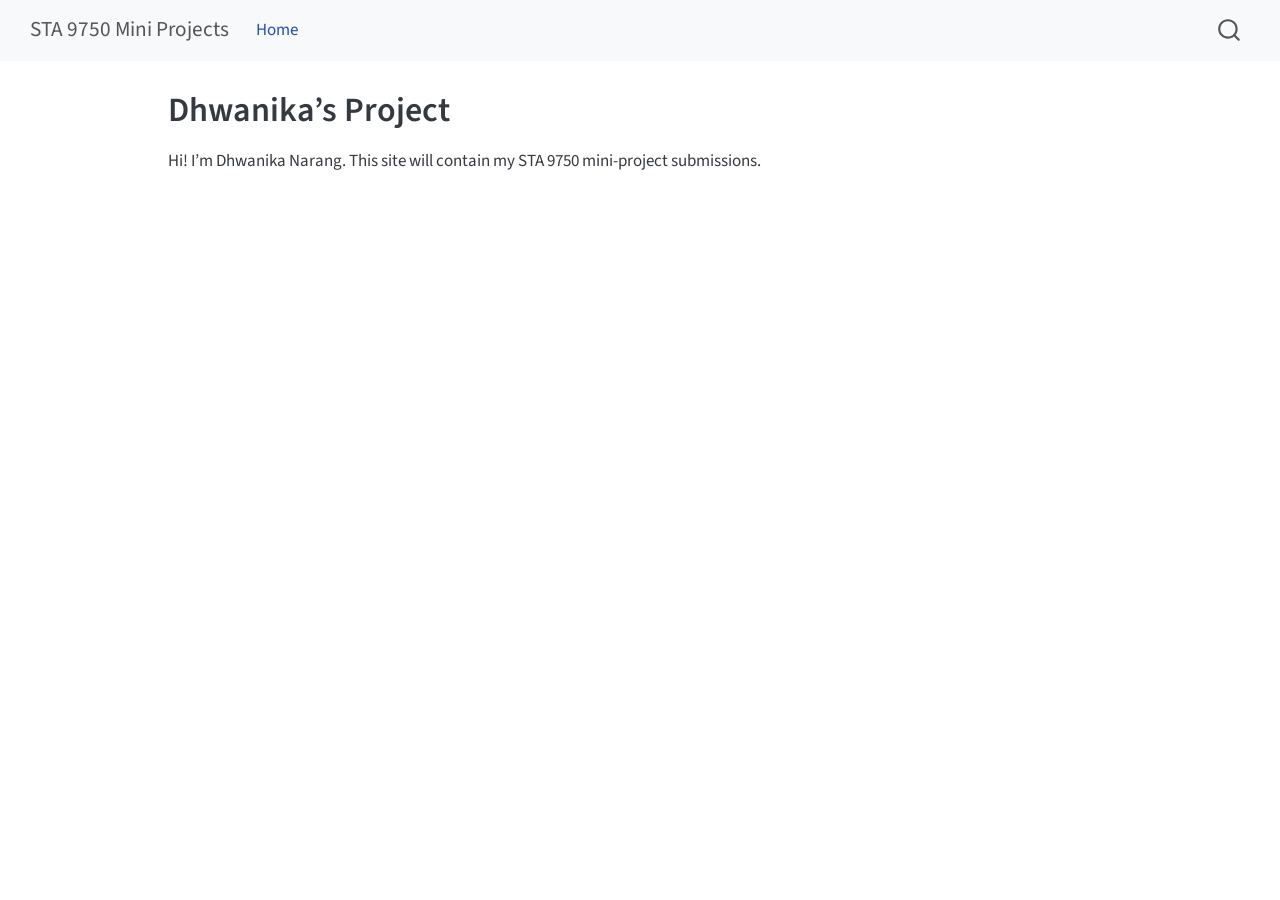
==== docs/index.html @ ec385db2 "Publish Dhwanika's Project Website" ====
<!DOCTYPE html>
<html xmlns="http://www.w3.org/1999/xhtml" lang="en" xml:lang="en"><head>

<meta charset="utf-8">
<meta name="generator" content="quarto-1.8.27">

<meta name="viewport" content="width=device-width, initial-scale=1.0, user-scalable=yes">


<title>Dhwanika’s Project – STA 9750 Mini Projects</title>
<style>
code{white-space: pre-wrap;}
span.smallcaps{font-variant: small-caps;}
div.columns{display: flex; gap: min(4vw, 1.5em);}
div.column{flex: auto; overflow-x: auto;}
div.hanging-indent{margin-left: 1.5em; text-indent: -1.5em;}
ul.task-list{list-style: none;}
ul.task-list li input[type="checkbox"] {
  width: 0.8em;
  margin: 0 0.8em 0.2em -1em; /* quarto-specific, see https://github.com/quarto-dev/quarto-cli/issues/4556 */ 
  vertical-align: middle;
}
</style>


<script src="site_libs/quarto-nav/quarto-nav.js"></script>
<script src="site_libs/quarto-nav/headroom.min.js"></script>
<script src="site_libs/clipboard/clipboard.min.js"></script>
<script src="site_libs/quarto-search/autocomplete.umd.js"></script>
<script src="site_libs/quarto-search/fuse.min.js"></script>
<script src="site_libs/quarto-search/quarto-search.js"></script>
<meta name="quarto:offset" content="./">
<script src="site_libs/quarto-html/quarto.js" type="module"></script>
<script src="site_libs/quarto-html/tabsets/tabsets.js" type="module"></script>
<script src="site_libs/quarto-html/axe/axe-check.js" type="module"></script>
<script src="site_libs/quarto-html/popper.min.js"></script>
<script src="site_libs/quarto-html/tippy.umd.min.js"></script>
<script src="site_libs/quarto-html/anchor.min.js"></script>
<link href="site_libs/quarto-html/tippy.css" rel="stylesheet">
<link href="site_libs/quarto-html/quarto-syntax-highlighting-ed96de9b727972fe78a7b5d16c58bf87.css" rel="stylesheet" id="quarto-text-highlighting-styles">
<script src="site_libs/bootstrap/bootstrap.min.js"></script>
<link href="site_libs/bootstrap/bootstrap-icons.css" rel="stylesheet">
<link href="site_libs/bootstrap/bootstrap-5b4ad623e5705c0698d39aec6f10cf02.min.css" rel="stylesheet" append-hash="true" id="quarto-bootstrap" data-mode="light">
<script id="quarto-search-options" type="application/json">{
  "location": "navbar",
  "copy-button": false,
  "collapse-after": 3,
  "panel-placement": "end",
  "type": "overlay",
  "limit": 50,
  "keyboard-shortcut": [
    "f",
    "/",
    "s"
  ],
  "show-item-context": false,
  "language": {
    "search-no-results-text": "No results",
    "search-matching-documents-text": "matching documents",
    "search-copy-link-title": "Copy link to search",
    "search-hide-matches-text": "Hide additional matches",
    "search-more-match-text": "more match in this document",
    "search-more-matches-text": "more matches in this document",
    "search-clear-button-title": "Clear",
    "search-text-placeholder": "",
    "search-detached-cancel-button-title": "Cancel",
    "search-submit-button-title": "Submit",
    "search-label": "Search"
  }
}</script>


</head>

<body class="nav-fixed quarto-light">

<div id="quarto-search-results"></div>
  <header id="quarto-header" class="headroom fixed-top">
    <nav class="navbar navbar-expand-lg " data-bs-theme="dark">
      <div class="navbar-container container-fluid">
      <div class="navbar-brand-container mx-auto">
    <a class="navbar-brand" href="./index.html">
    <span class="navbar-title">STA 9750 Mini Projects</span>
    </a>
  </div>
            <div id="quarto-search" class="" title="Search"></div>
          <button class="navbar-toggler" type="button" data-bs-toggle="collapse" data-bs-target="#navbarCollapse" aria-controls="navbarCollapse" role="menu" aria-expanded="false" aria-label="Toggle navigation" onclick="if (window.quartoToggleHeadroom) { window.quartoToggleHeadroom(); }">
  <span class="navbar-toggler-icon"></span>
</button>
          <div class="collapse navbar-collapse" id="navbarCollapse">
            <ul class="navbar-nav navbar-nav-scroll me-auto">
  <li class="nav-item">
    <a class="nav-link active" href="./index.html" aria-current="page"> 
<span class="menu-text">Home</span></a>
  </li>  
</ul>
          </div> <!-- /navcollapse -->
            <div class="quarto-navbar-tools">
</div>
      </div> <!-- /container-fluid -->
    </nav>
</header>
<!-- content -->
<div id="quarto-content" class="quarto-container page-columns page-rows-contents page-layout-article page-navbar">
<!-- sidebar -->
<!-- margin-sidebar -->
    <div id="quarto-margin-sidebar" class="sidebar margin-sidebar zindex-bottom">
        
    </div>
<!-- main -->
<main class="content" id="quarto-document-content">

<header id="title-block-header" class="quarto-title-block default">
<div class="quarto-title">
<h1 class="title">Dhwanika’s Project</h1>
</div>



<div class="quarto-title-meta">

    
  
    
  </div>
  


</header>


<p>Hi! I’m Dhwanika Narang. This site will contain my STA 9750 mini-project submissions.</p>



</main> <!-- /main -->
<script id="quarto-html-after-body" type="application/javascript">
  window.document.addEventListener("DOMContentLoaded", function (event) {
    const icon = "";
    const anchorJS = new window.AnchorJS();
    anchorJS.options = {
      placement: 'right',
      icon: icon
    };
    anchorJS.add('.anchored');
    const isCodeAnnotation = (el) => {
      for (const clz of el.classList) {
        if (clz.startsWith('code-annotation-')) {                     
          return true;
        }
      }
      return false;
    }
    const onCopySuccess = function(e) {
      // button target
      const button = e.trigger;
      // don't keep focus
      button.blur();
      // flash "checked"
      button.classList.add('code-copy-button-checked');
      var currentTitle = button.getAttribute("title");
      button.setAttribute("title", "Copied!");
      let tooltip;
      if (window.bootstrap) {
        button.setAttribute("data-bs-toggle", "tooltip");
        button.setAttribute("data-bs-placement", "left");
        button.setAttribute("data-bs-title", "Copied!");
        tooltip = new bootstrap.Tooltip(button, 
          { trigger: "manual", 
            customClass: "code-copy-button-tooltip",
            offset: [0, -8]});
        tooltip.show();    
      }
      setTimeout(function() {
        if (tooltip) {
          tooltip.hide();
          button.removeAttribute("data-bs-title");
          button.removeAttribute("data-bs-toggle");
          button.removeAttribute("data-bs-placement");
        }
        button.setAttribute("title", currentTitle);
        button.classList.remove('code-copy-button-checked');
      }, 1000);
      // clear code selection
      e.clearSelection();
    }
    const getTextToCopy = function(trigger) {
      const outerScaffold = trigger.parentElement.cloneNode(true);
      const codeEl = outerScaffold.querySelector('code');
      for (const childEl of codeEl.children) {
        if (isCodeAnnotation(childEl)) {
          childEl.remove();
        }
      }
      return codeEl.innerText;
    }
    const clipboard = new window.ClipboardJS('.code-copy-button:not([data-in-quarto-modal])', {
      text: getTextToCopy
    });
    clipboard.on('success', onCopySuccess);
    if (window.document.getElementById('quarto-embedded-source-code-modal')) {
      const clipboardModal = new window.ClipboardJS('.code-copy-button[data-in-quarto-modal]', {
        text: getTextToCopy,
        container: window.document.getElementById('quarto-embedded-source-code-modal')
      });
      clipboardModal.on('success', onCopySuccess);
    }
      var localhostRegex = new RegExp(/^(?:http|https):\/\/localhost\:?[0-9]*\//);
      var mailtoRegex = new RegExp(/^mailto:/);
        var filterRegex = new RegExp('/' + window.location.host + '/');
      var isInternal = (href) => {
          return filterRegex.test(href) || localhostRegex.test(href) || mailtoRegex.test(href);
      }
      // Inspect non-navigation links and adorn them if external
     var links = window.document.querySelectorAll('a[href]:not(.nav-link):not(.navbar-brand):not(.toc-action):not(.sidebar-link):not(.sidebar-item-toggle):not(.pagination-link):not(.no-external):not([aria-hidden]):not(.dropdown-item):not(.quarto-navigation-tool):not(.about-link)');
      for (var i=0; i<links.length; i++) {
        const link = links[i];
        if (!isInternal(link.href)) {
          // undo the damage that might have been done by quarto-nav.js in the case of
          // links that we want to consider external
          if (link.dataset.originalHref !== undefined) {
            link.href = link.dataset.originalHref;
          }
        }
      }
    function tippyHover(el, contentFn, onTriggerFn, onUntriggerFn) {
      const config = {
        allowHTML: true,
        maxWidth: 500,
        delay: 100,
        arrow: false,
        appendTo: function(el) {
            return el.parentElement;
        },
        interactive: true,
        interactiveBorder: 10,
        theme: 'quarto',
        placement: 'bottom-start',
      };
      if (contentFn) {
        config.content = contentFn;
      }
      if (onTriggerFn) {
        config.onTrigger = onTriggerFn;
      }
      if (onUntriggerFn) {
        config.onUntrigger = onUntriggerFn;
      }
      window.tippy(el, config); 
    }
    const noterefs = window.document.querySelectorAll('a[role="doc-noteref"]');
    for (var i=0; i<noterefs.length; i++) {
      const ref = noterefs[i];
      tippyHover(ref, function() {
        // use id or data attribute instead here
        let href = ref.getAttribute('data-footnote-href') || ref.getAttribute('href');
        try { href = new URL(href).hash; } catch {}
        const id = href.replace(/^#\/?/, "");
        const note = window.document.getElementById(id);
        if (note) {
          return note.innerHTML;
        } else {
          return "";
        }
      });
    }
    const xrefs = window.document.querySelectorAll('a.quarto-xref');
    const processXRef = (id, note) => {
      // Strip column container classes
      const stripColumnClz = (el) => {
        el.classList.remove("page-full", "page-columns");
        if (el.children) {
          for (const child of el.children) {
            stripColumnClz(child);
          }
        }
      }
      stripColumnClz(note)
      if (id === null || id.startsWith('sec-')) {
        // Special case sections, only their first couple elements
        const container = document.createElement("div");
        if (note.children && note.children.length > 2) {
          container.appendChild(note.children[0].cloneNode(true));
          for (let i = 1; i < note.children.length; i++) {
            const child = note.children[i];
            if (child.tagName === "P" && child.innerText === "") {
              continue;
            } else {
              container.appendChild(child.cloneNode(true));
              break;
            }
          }
          if (window.Quarto?.typesetMath) {
            window.Quarto.typesetMath(container);
          }
          return container.innerHTML
        } else {
          if (window.Quarto?.typesetMath) {
            window.Quarto.typesetMath(note);
          }
          return note.innerHTML;
        }
      } else {
        // Remove any anchor links if they are present
        const anchorLink = note.querySelector('a.anchorjs-link');
        if (anchorLink) {
          anchorLink.remove();
        }
        if (window.Quarto?.typesetMath) {
          window.Quarto.typesetMath(note);
        }
        if (note.classList.contains("callout")) {
          return note.outerHTML;
        } else {
          return note.innerHTML;
        }
      }
    }
    for (var i=0; i<xrefs.length; i++) {
      const xref = xrefs[i];
      tippyHover(xref, undefined, function(instance) {
        instance.disable();
        let url = xref.getAttribute('href');
        let hash = undefined; 
        if (url.startsWith('#')) {
          hash = url;
        } else {
          try { hash = new URL(url).hash; } catch {}
        }
        if (hash) {
          const id = hash.replace(/^#\/?/, "");
          const note = window.document.getElementById(id);
          if (note !== null) {
            try {
              const html = processXRef(id, note.cloneNode(true));
              instance.setContent(html);
            } finally {
              instance.enable();
              instance.show();
            }
          } else {
            // See if we can fetch this
            fetch(url.split('#')[0])
            .then(res => res.text())
            .then(html => {
              const parser = new DOMParser();
              const htmlDoc = parser.parseFromString(html, "text/html");
              const note = htmlDoc.getElementById(id);
              if (note !== null) {
                const html = processXRef(id, note);
                instance.setContent(html);
              } 
            }).finally(() => {
              instance.enable();
              instance.show();
            });
          }
        } else {
          // See if we can fetch a full url (with no hash to target)
          // This is a special case and we should probably do some content thinning / targeting
          fetch(url)
          .then(res => res.text())
          .then(html => {
            const parser = new DOMParser();
            const htmlDoc = parser.parseFromString(html, "text/html");
            const note = htmlDoc.querySelector('main.content');
            if (note !== null) {
              // This should only happen for chapter cross references
              // (since there is no id in the URL)
              // remove the first header
              if (note.children.length > 0 && note.children[0].tagName === "HEADER") {
                note.children[0].remove();
              }
              const html = processXRef(null, note);
              instance.setContent(html);
            } 
          }).finally(() => {
            instance.enable();
            instance.show();
          });
        }
      }, function(instance) {
      });
    }
        let selectedAnnoteEl;
        const selectorForAnnotation = ( cell, annotation) => {
          let cellAttr = 'data-code-cell="' + cell + '"';
          let lineAttr = 'data-code-annotation="' +  annotation + '"';
          const selector = 'span[' + cellAttr + '][' + lineAttr + ']';
          return selector;
        }
        const selectCodeLines = (annoteEl) => {
          const doc = window.document;
          const targetCell = annoteEl.getAttribute("data-target-cell");
          const targetAnnotation = annoteEl.getAttribute("data-target-annotation");
          const annoteSpan = window.document.querySelector(selectorForAnnotation(targetCell, targetAnnotation));
          const lines = annoteSpan.getAttribute("data-code-lines").split(",");
          const lineIds = lines.map((line) => {
            return targetCell + "-" + line;
          })
          let top = null;
          let height = null;
          let parent = null;
          if (lineIds.length > 0) {
              //compute the position of the single el (top and bottom and make a div)
              const el = window.document.getElementById(lineIds[0]);
              top = el.offsetTop;
              height = el.offsetHeight;
              parent = el.parentElement.parentElement;
            if (lineIds.length > 1) {
              const lastEl = window.document.getElementById(lineIds[lineIds.length - 1]);
              const bottom = lastEl.offsetTop + lastEl.offsetHeight;
              height = bottom - top;
            }
            if (top !== null && height !== null && parent !== null) {
              // cook up a div (if necessary) and position it 
              let div = window.document.getElementById("code-annotation-line-highlight");
              if (div === null) {
                div = window.document.createElement("div");
                div.setAttribute("id", "code-annotation-line-highlight");
                div.style.position = 'absolute';
                parent.appendChild(div);
              }
              div.style.top = top - 2 + "px";
              div.style.height = height + 4 + "px";
              div.style.left = 0;
              let gutterDiv = window.document.getElementById("code-annotation-line-highlight-gutter");
              if (gutterDiv === null) {
                gutterDiv = window.document.createElement("div");
                gutterDiv.setAttribute("id", "code-annotation-line-highlight-gutter");
                gutterDiv.style.position = 'absolute';
                const codeCell = window.document.getElementById(targetCell);
                const gutter = codeCell.querySelector('.code-annotation-gutter');
                gutter.appendChild(gutterDiv);
              }
              gutterDiv.style.top = top - 2 + "px";
              gutterDiv.style.height = height + 4 + "px";
            }
            selectedAnnoteEl = annoteEl;
          }
        };
        const unselectCodeLines = () => {
          const elementsIds = ["code-annotation-line-highlight", "code-annotation-line-highlight-gutter"];
          elementsIds.forEach((elId) => {
            const div = window.document.getElementById(elId);
            if (div) {
              div.remove();
            }
          });
          selectedAnnoteEl = undefined;
        };
          // Handle positioning of the toggle
      window.addEventListener(
        "resize",
        throttle(() => {
          elRect = undefined;
          if (selectedAnnoteEl) {
            selectCodeLines(selectedAnnoteEl);
          }
        }, 10)
      );
      function throttle(fn, ms) {
      let throttle = false;
      let timer;
        return (...args) => {
          if(!throttle) { // first call gets through
              fn.apply(this, args);
              throttle = true;
          } else { // all the others get throttled
              if(timer) clearTimeout(timer); // cancel #2
              timer = setTimeout(() => {
                fn.apply(this, args);
                timer = throttle = false;
              }, ms);
          }
        };
      }
        // Attach click handler to the DT
        const annoteDls = window.document.querySelectorAll('dt[data-target-cell]');
        for (const annoteDlNode of annoteDls) {
          annoteDlNode.addEventListener('click', (event) => {
            const clickedEl = event.target;
            if (clickedEl !== selectedAnnoteEl) {
              unselectCodeLines();
              const activeEl = window.document.querySelector('dt[data-target-cell].code-annotation-active');
              if (activeEl) {
                activeEl.classList.remove('code-annotation-active');
              }
              selectCodeLines(clickedEl);
              clickedEl.classList.add('code-annotation-active');
            } else {
              // Unselect the line
              unselectCodeLines();
              clickedEl.classList.remove('code-annotation-active');
            }
          });
        }
    const findCites = (el) => {
      const parentEl = el.parentElement;
      if (parentEl) {
        const cites = parentEl.dataset.cites;
        if (cites) {
          return {
            el,
            cites: cites.split(' ')
          };
        } else {
          return findCites(el.parentElement)
        }
      } else {
        return undefined;
      }
    };
    var bibliorefs = window.document.querySelectorAll('a[role="doc-biblioref"]');
    for (var i=0; i<bibliorefs.length; i++) {
      const ref = bibliorefs[i];
      const citeInfo = findCites(ref);
      if (citeInfo) {
        tippyHover(citeInfo.el, function() {
          var popup = window.document.createElement('div');
          citeInfo.cites.forEach(function(cite) {
            var citeDiv = window.document.createElement('div');
            citeDiv.classList.add('hanging-indent');
            citeDiv.classList.add('csl-entry');
            var biblioDiv = window.document.getElementById('ref-' + cite);
            if (biblioDiv) {
              citeDiv.innerHTML = biblioDiv.innerHTML;
            }
            popup.appendChild(citeDiv);
          });
          return popup.innerHTML;
        });
      }
    }
  });
  </script>
</div> <!-- /content -->




</body></html>
---- docs/site_libs/quarto-html/tippy.css ----
.tippy-box[data-animation=fade][data-state=hidden]{opacity:0}[data-tippy-root]{max-width:calc(100vw - 10px)}.tippy-box{position:relative;background-color:#333;color:#fff;border-radius:4px;font-size:14px;line-height:1.4;white-space:normal;outline:0;transition-property:transform,visibility,opacity}.tippy-box[data-placement^=top]>.tippy-arrow{bottom:0}.tippy-box[data-placement^=top]>.tippy-arrow:before{bottom:-7px;left:0;border-width:8px 8px 0;border-top-color:initial;transform-origin:center top}.tippy-box[data-placement^=bottom]>.tippy-arrow{top:0}.tippy-box[data-placement^=bottom]>.tippy-arrow:before{top:-7px;left:0;border-width:0 8px 8px;border-bottom-color:initial;transform-origin:center bottom}.tippy-box[data-placement^=left]>.tippy-arrow{right:0}.tippy-box[data-placement^=left]>.tippy-arrow:before{border-width:8px 0 8px 8px;border-left-color:initial;right:-7px;transform-origin:center left}.tippy-box[data-placement^=right]>.tippy-arrow{left:0}.tippy-box[data-placement^=right]>.tippy-arrow:before{left:-7px;border-width:8px 8px 8px 0;border-right-color:initial;transform-origin:center right}.tippy-box[data-inertia][data-state=visible]{transition-timing-function:cubic-bezier(.54,1.5,.38,1.11)}.tippy-arrow{width:16px;height:16px;color:#333}.tippy-arrow:before{content:"";position:absolute;border-color:transparent;border-style:solid}.tippy-content{position:relative;padding:5px 9px;z-index:1}
---- docs/site_libs/quarto-html/quarto-syntax-highlighting-ed96de9b727972fe78a7b5d16c58bf87.css ----
/* quarto syntax highlight colors */
:root {
  --quarto-hl-ot-color: #003B4F;
  --quarto-hl-at-color: #657422;
  --quarto-hl-ss-color: #20794D;
  --quarto-hl-an-color: #5E5E5E;
  --quarto-hl-fu-color: #4758AB;
  --quarto-hl-st-color: #20794D;
  --quarto-hl-cf-color: #003B4F;
  --quarto-hl-op-color: #5E5E5E;
  --quarto-hl-er-color: #AD0000;
  --quarto-hl-bn-color: #AD0000;
  --quarto-hl-al-color: #AD0000;
  --quarto-hl-va-color: #111111;
  --quarto-hl-bu-color: inherit;
  --quarto-hl-ex-color: inherit;
  --quarto-hl-pp-color: #AD0000;
  --quarto-hl-in-color: #5E5E5E;
  --quarto-hl-vs-color: #20794D;
  --quarto-hl-wa-color: #5E5E5E;
  --quarto-hl-do-color: #5E5E5E;
  --quarto-hl-im-color: #00769E;
  --quarto-hl-ch-color: #20794D;
  --quarto-hl-dt-color: #AD0000;
  --quarto-hl-fl-color: #AD0000;
  --quarto-hl-co-color: #5E5E5E;
  --quarto-hl-cv-color: #5E5E5E;
  --quarto-hl-cn-color: #8f5902;
  --quarto-hl-sc-color: #5E5E5E;
  --quarto-hl-dv-color: #AD0000;
  --quarto-hl-kw-color: #003B4F;
}

/* other quarto variables */
:root {
  --quarto-font-monospace: SFMono-Regular, Menlo, Monaco, Consolas, "Liberation Mono", "Courier New", monospace;
}

/* syntax highlight based on Pandoc's rules */
pre > code.sourceCode > span {
  color: #003B4F;
}

code.sourceCode > span {
  color: #003B4F;
}

div.sourceCode,
div.sourceCode pre.sourceCode {
  color: #003B4F;
}

/* Normal */
code span {
  color: #003B4F;
}

/* Alert */
code span.al {
  color: #AD0000;
  font-style: inherit;
}

/* Annotation */
code span.an {
  color: #5E5E5E;
  font-style: inherit;
}

/* Attribute */
code span.at {
  color: #657422;
  font-style: inherit;
}

/* BaseN */
code span.bn {
  color: #AD0000;
  font-style: inherit;
}

/* BuiltIn */
code span.bu {
  font-style: inherit;
}

/* ControlFlow */
code span.cf {
  color: #003B4F;
  font-weight: bold;
  font-style: inherit;
}

/* Char */
code span.ch {
  color: #20794D;
  font-style: inherit;
}

/* Constant */
code span.cn {
  color: #8f5902;
  font-style: inherit;
}

/* Comment */
code span.co {
  color: #5E5E5E;
  font-style: inherit;
}

/* CommentVar */
code span.cv {
  color: #5E5E5E;
  font-style: italic;
}

/* Documentation */
code span.do {
  color: #5E5E5E;
  font-style: italic;
}

/* DataType */
code span.dt {
  color: #AD0000;
  font-style: inherit;
}

/* DecVal */
code span.dv {
  color: #AD0000;
  font-style: inherit;
}

/* Error */
code span.er {
  color: #AD0000;
  font-style: inherit;
}

/* Extension */
code span.ex {
  font-style: inherit;
}

/* Float */
code span.fl {
  color: #AD0000;
  font-style: inherit;
}

/* Function */
code span.fu {
  color: #4758AB;
  font-style: inherit;
}

/* Import */
code span.im {
  color: #00769E;
  font-style: inherit;
}

/* Information */
code span.in {
  color: #5E5E5E;
  font-style: inherit;
}

/* Keyword */
code span.kw {
  color: #003B4F;
  font-weight: bold;
  font-style: inherit;
}

/* Operator */
code span.op {
  color: #5E5E5E;
  font-style: inherit;
}

/* Other */
code span.ot {
  color: #003B4F;
  font-style: inherit;
}

/* Preprocessor */
code span.pp {
  color: #AD0000;
  font-style: inherit;
}

/* SpecialChar */
code span.sc {
  color: #5E5E5E;
  font-style: inherit;
}

/* SpecialString */
code span.ss {
  color: #20794D;
  font-style: inherit;
}

/* String */
code span.st {
  color: #20794D;
  font-style: inherit;
}

/* Variable */
code span.va {
  color: #111111;
  font-style: inherit;
}

/* VerbatimString */
code span.vs {
  color: #20794D;
  font-style: inherit;
}

/* Warning */
code span.wa {
  color: #5E5E5E;
  font-style: italic;
}

.prevent-inlining {
  content: "</";
}

/*# sourceMappingURL=0920dd6d7437995b8cdf7429764427b1.css.map */
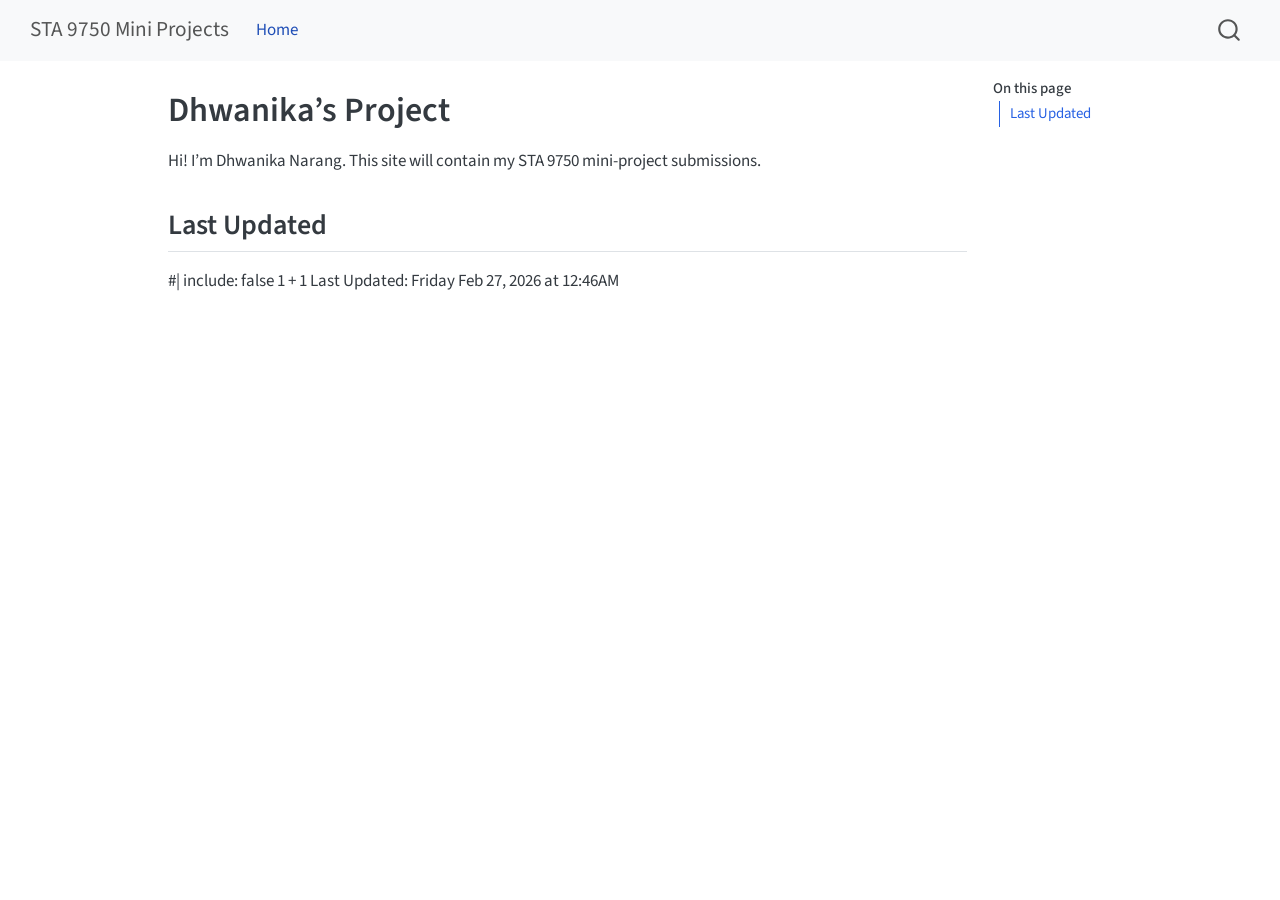
==== commit c1876925: "Fix file size" ====
--- a/docs/index.html
+++ b/docs/index.html
@@ -104,8 +104,14 @@
 <div id="quarto-content" class="quarto-container page-columns page-rows-contents page-layout-article page-navbar">
 <!-- sidebar -->
 <!-- margin-sidebar -->
-    <div id="quarto-margin-sidebar" class="sidebar margin-sidebar zindex-bottom">
-        
+    <div id="quarto-margin-sidebar" class="sidebar margin-sidebar">
+        <nav id="TOC" role="doc-toc" class="toc-active">
+    <h2 id="toc-title">On this page</h2>
+   
+  <ul>
+  <li><a href="#last-updated" id="toc-last-updated" class="nav-link active" data-scroll-target="#last-updated">Last Updated</a></li>
+  </ul>
+</nav>
     </div>
 <!-- main -->
 <main class="content" id="quarto-document-content">
@@ -130,8 +136,12 @@
 
 
 <p>Hi! I’m Dhwanika Narang. This site will contain my STA 9750 mini-project submissions.</p>
-
-
+<section id="last-updated" class="level2">
+<h2 class="anchored" data-anchor-id="last-updated">Last Updated</h2>
+<p>#| include: false 1 + 1 Last Updated: Friday Feb 27, 2026 at 12:46AM</p>
+
+
+</section>
 
 </main> <!-- /main -->
 <script id="quarto-html-after-body" type="application/javascript">
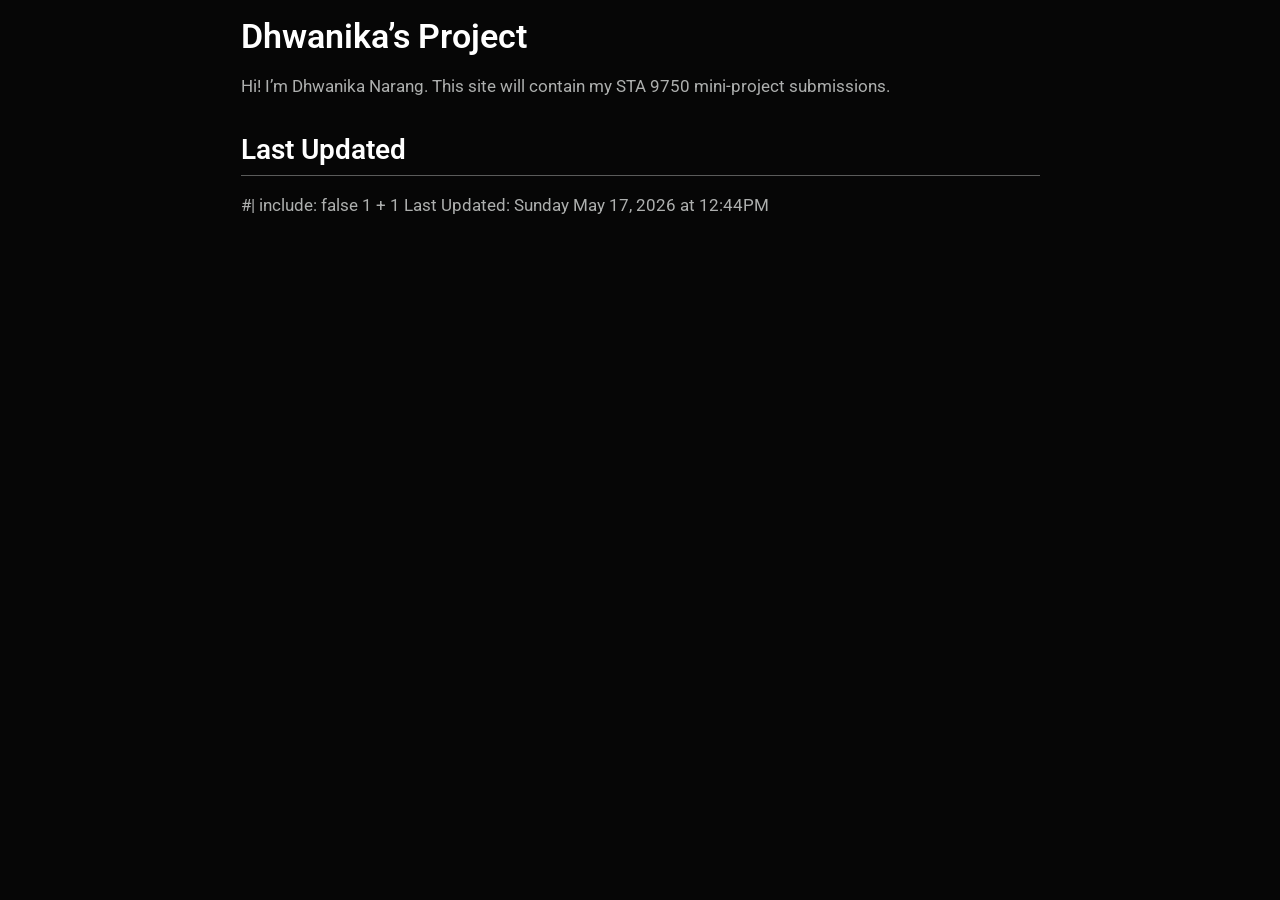
==== commit e6ba3449: "Rebuild site with mp04" ====
--- a/docs/index.html
+++ b/docs/index.html
@@ -7,7 +7,7 @@
 <meta name="viewport" content="width=device-width, initial-scale=1.0, user-scalable=yes">
 
 
-<title>Dhwanika’s Project – STA 9750 Mini Projects</title>
+<title>Dhwanika’s Project</title>
 <style>
 code{white-space: pre-wrap;}
 span.smallcaps{font-variant: small-caps;}
@@ -23,97 +23,26 @@
 </style>
 
 
-<script src="site_libs/quarto-nav/quarto-nav.js"></script>
-<script src="site_libs/quarto-nav/headroom.min.js"></script>
-<script src="site_libs/clipboard/clipboard.min.js"></script>
-<script src="site_libs/quarto-search/autocomplete.umd.js"></script>
-<script src="site_libs/quarto-search/fuse.min.js"></script>
-<script src="site_libs/quarto-search/quarto-search.js"></script>
-<meta name="quarto:offset" content="./">
-<script src="site_libs/quarto-html/quarto.js" type="module"></script>
-<script src="site_libs/quarto-html/tabsets/tabsets.js" type="module"></script>
-<script src="site_libs/quarto-html/axe/axe-check.js" type="module"></script>
-<script src="site_libs/quarto-html/popper.min.js"></script>
-<script src="site_libs/quarto-html/tippy.umd.min.js"></script>
-<script src="site_libs/quarto-html/anchor.min.js"></script>
-<link href="site_libs/quarto-html/tippy.css" rel="stylesheet">
-<link href="site_libs/quarto-html/quarto-syntax-highlighting-ed96de9b727972fe78a7b5d16c58bf87.css" rel="stylesheet" id="quarto-text-highlighting-styles">
-<script src="site_libs/bootstrap/bootstrap.min.js"></script>
-<link href="site_libs/bootstrap/bootstrap-icons.css" rel="stylesheet">
-<link href="site_libs/bootstrap/bootstrap-5b4ad623e5705c0698d39aec6f10cf02.min.css" rel="stylesheet" append-hash="true" id="quarto-bootstrap" data-mode="light">
-<script id="quarto-search-options" type="application/json">{
-  "location": "navbar",
-  "copy-button": false,
-  "collapse-after": 3,
-  "panel-placement": "end",
-  "type": "overlay",
-  "limit": 50,
-  "keyboard-shortcut": [
-    "f",
-    "/",
-    "s"
-  ],
-  "show-item-context": false,
-  "language": {
-    "search-no-results-text": "No results",
-    "search-matching-documents-text": "matching documents",
-    "search-copy-link-title": "Copy link to search",
-    "search-hide-matches-text": "Hide additional matches",
-    "search-more-match-text": "more match in this document",
-    "search-more-matches-text": "more matches in this document",
-    "search-clear-button-title": "Clear",
-    "search-text-placeholder": "",
-    "search-detached-cancel-button-title": "Cancel",
-    "search-submit-button-title": "Submit",
-    "search-label": "Search"
-  }
-}</script>
+<script src="index_files/libs/clipboard/clipboard.min.js"></script>
+<script src="index_files/libs/quarto-html/quarto.js" type="module"></script>
+<script src="index_files/libs/quarto-html/tabsets/tabsets.js" type="module"></script>
+<script src="index_files/libs/quarto-html/axe/axe-check.js" type="module"></script>
+<script src="index_files/libs/quarto-html/popper.min.js"></script>
+<script src="index_files/libs/quarto-html/tippy.umd.min.js"></script>
+<script src="index_files/libs/quarto-html/anchor.min.js"></script>
+<link href="index_files/libs/quarto-html/tippy.css" rel="stylesheet">
+<link href="index_files/libs/quarto-html/quarto-syntax-highlighting-dark-4d9afe2b8d18ee9fa5d0d57b5ed4214d.css" rel="stylesheet" id="quarto-text-highlighting-styles">
+<script src="index_files/libs/bootstrap/bootstrap.min.js"></script>
+<link href="index_files/libs/bootstrap/bootstrap-icons.css" rel="stylesheet">
+<link href="index_files/libs/bootstrap/bootstrap-eaccbc8286a7b37dbdcb341f2ea90d5f.min.css" rel="stylesheet" append-hash="true" id="quarto-bootstrap" data-mode="dark">
 
 
 </head>
 
-<body class="nav-fixed quarto-light">
-
-<div id="quarto-search-results"></div>
-  <header id="quarto-header" class="headroom fixed-top">
-    <nav class="navbar navbar-expand-lg " data-bs-theme="dark">
-      <div class="navbar-container container-fluid">
-      <div class="navbar-brand-container mx-auto">
-    <a class="navbar-brand" href="./index.html">
-    <span class="navbar-title">STA 9750 Mini Projects</span>
-    </a>
-  </div>
-            <div id="quarto-search" class="" title="Search"></div>
-          <button class="navbar-toggler" type="button" data-bs-toggle="collapse" data-bs-target="#navbarCollapse" aria-controls="navbarCollapse" role="menu" aria-expanded="false" aria-label="Toggle navigation" onclick="if (window.quartoToggleHeadroom) { window.quartoToggleHeadroom(); }">
-  <span class="navbar-toggler-icon"></span>
-</button>
-          <div class="collapse navbar-collapse" id="navbarCollapse">
-            <ul class="navbar-nav navbar-nav-scroll me-auto">
-  <li class="nav-item">
-    <a class="nav-link active" href="./index.html" aria-current="page"> 
-<span class="menu-text">Home</span></a>
-  </li>  
-</ul>
-          </div> <!-- /navcollapse -->
-            <div class="quarto-navbar-tools">
-</div>
-      </div> <!-- /container-fluid -->
-    </nav>
-</header>
-<!-- content -->
-<div id="quarto-content" class="quarto-container page-columns page-rows-contents page-layout-article page-navbar">
-<!-- sidebar -->
-<!-- margin-sidebar -->
-    <div id="quarto-margin-sidebar" class="sidebar margin-sidebar">
-        <nav id="TOC" role="doc-toc" class="toc-active">
-    <h2 id="toc-title">On this page</h2>
-   
-  <ul>
-  <li><a href="#last-updated" id="toc-last-updated" class="nav-link active" data-scroll-target="#last-updated">Last Updated</a></li>
-  </ul>
-</nav>
-    </div>
-<!-- main -->
+<body class="fullcontent quarto-light">
+
+<div id="quarto-content" class="page-columns page-rows-contents page-layout-article">
+
 <main class="content" id="quarto-document-content">
 
 <header id="title-block-header" class="quarto-title-block default">
@@ -138,12 +67,11 @@
 <p>Hi! I’m Dhwanika Narang. This site will contain my STA 9750 mini-project submissions.</p>
 <section id="last-updated" class="level2">
 <h2 class="anchored" data-anchor-id="last-updated">Last Updated</h2>
-<p>#| include: false 1 + 1 Last Updated: Friday Feb 27, 2026 at 12:46AM</p>
-
-
+<p>#| include: false 1 + 1 Last Updated: Sunday May 17, 2026 at 12:44PM</p>
 </section>
 
-</main> <!-- /main -->
+</main>
+<!-- /main column -->
 <script id="quarto-html-after-body" type="application/javascript">
   window.document.addEventListener("DOMContentLoaded", function (event) {
     const icon = "";
@@ -217,7 +145,7 @@
     }
       var localhostRegex = new RegExp(/^(?:http|https):\/\/localhost\:?[0-9]*\//);
       var mailtoRegex = new RegExp(/^mailto:/);
-        var filterRegex = new RegExp('/' + window.location.host + '/');
+        var filterRegex = new RegExp("https:\/\/dhwanikan\.github\.io\/STA9750-2026-SPRING\/");
       var isInternal = (href) => {
           return filterRegex.test(href) || localhostRegex.test(href) || mailtoRegex.test(href);
       }
--- a/docs/index_files/libs/quarto-html/tippy.css
+++ b/docs/index_files/libs/quarto-html/tippy.css
@@ -0,0 +1 @@
+.tippy-box[data-animation=fade][data-state=hidden]{opacity:0}[data-tippy-root]{max-width:calc(100vw - 10px)}.tippy-box{position:relative;background-color:#333;color:#fff;border-radius:4px;font-size:14px;line-height:1.4;white-space:normal;outline:0;transition-property:transform,visibility,opacity}.tippy-box[data-placement^=top]>.tippy-arrow{bottom:0}.tippy-box[data-placement^=top]>.tippy-arrow:before{bottom:-7px;left:0;border-width:8px 8px 0;border-top-color:initial;transform-origin:center top}.tippy-box[data-placement^=bottom]>.tippy-arrow{top:0}.tippy-box[data-placement^=bottom]>.tippy-arrow:before{top:-7px;left:0;border-width:0 8px 8px;border-bottom-color:initial;transform-origin:center bottom}.tippy-box[data-placement^=left]>.tippy-arrow{right:0}.tippy-box[data-placement^=left]>.tippy-arrow:before{border-width:8px 0 8px 8px;border-left-color:initial;right:-7px;transform-origin:center left}.tippy-box[data-placement^=right]>.tippy-arrow{left:0}.tippy-box[data-placement^=right]>.tippy-arrow:before{left:-7px;border-width:8px 8px 8px 0;border-right-color:initial;transform-origin:center right}.tippy-box[data-inertia][data-state=visible]{transition-timing-function:cubic-bezier(.54,1.5,.38,1.11)}.tippy-arrow{width:16px;height:16px;color:#333}.tippy-arrow:before{content:"";position:absolute;border-color:transparent;border-style:solid}.tippy-content{position:relative;padding:5px 9px;z-index:1}
--- a/docs/index_files/libs/quarto-html/quarto-syntax-highlighting-dark-4d9afe2b8d18ee9fa5d0d57b5ed4214d.css
+++ b/docs/index_files/libs/quarto-html/quarto-syntax-highlighting-dark-4d9afe2b8d18ee9fa5d0d57b5ed4214d.css
@@ -0,0 +1,219 @@
+/* quarto syntax highlight colors */
+:root {
+  --quarto-hl-al-color: #f07178;
+  --quarto-hl-an-color: #d4d0ab;
+  --quarto-hl-at-color: #00e0e0;
+  --quarto-hl-bn-color: #d4d0ab;
+  --quarto-hl-bu-color: #abe338;
+  --quarto-hl-ch-color: #abe338;
+  --quarto-hl-co-color: #f8f8f2;
+  --quarto-hl-cv-color: #ffd700;
+  --quarto-hl-cn-color: #ffd700;
+  --quarto-hl-cf-color: #ffa07a;
+  --quarto-hl-dt-color: #ffa07a;
+  --quarto-hl-dv-color: #d4d0ab;
+  --quarto-hl-do-color: #f8f8f2;
+  --quarto-hl-er-color: #f07178;
+  --quarto-hl-ex-color: #00e0e0;
+  --quarto-hl-fl-color: #d4d0ab;
+  --quarto-hl-fu-color: #ffa07a;
+  --quarto-hl-im-color: #abe338;
+  --quarto-hl-in-color: #d4d0ab;
+  --quarto-hl-kw-color: #ffa07a;
+  --quarto-hl-op-color: #ffa07a;
+  --quarto-hl-ot-color: #00e0e0;
+  --quarto-hl-pp-color: #dcc6e0;
+  --quarto-hl-re-color: #00e0e0;
+  --quarto-hl-sc-color: #abe338;
+  --quarto-hl-ss-color: #abe338;
+  --quarto-hl-st-color: #abe338;
+  --quarto-hl-va-color: #00e0e0;
+  --quarto-hl-vs-color: #abe338;
+  --quarto-hl-wa-color: #dcc6e0;
+}
+
+/* other quarto variables */
+:root {
+  --quarto-font-monospace: SFMono-Regular, Menlo, Monaco, Consolas, "Liberation Mono", "Courier New", monospace;
+}
+
+/* syntax highlight based on Pandoc's rules */
+pre > code.sourceCode > span {
+  color: #f8f8f2;
+}
+
+code.sourceCode > span {
+  color: #f8f8f2;
+}
+
+div.sourceCode,
+div.sourceCode pre.sourceCode {
+  color: #f8f8f2;
+}
+
+/* Normal */
+code span {
+  color: #f8f8f2;
+}
+
+/* Alert */
+code span.al {
+  color: #f07178;
+}
+
+/* Annotation */
+code span.an {
+  color: #d4d0ab;
+}
+
+/* Attribute */
+code span.at {
+  color: #00e0e0;
+}
+
+/* BaseN */
+code span.bn {
+  color: #d4d0ab;
+}
+
+/* BuiltIn */
+code span.bu {
+  color: #abe338;
+}
+
+/* ControlFlow */
+code span.cf {
+  font-weight: bold;
+  color: #ffa07a;
+}
+
+/* Char */
+code span.ch {
+  color: #abe338;
+}
+
+/* Constant */
+code span.cn {
+  color: #ffd700;
+}
+
+/* Comment */
+code span.co {
+  font-style: italic;
+  color: #f8f8f2;
+}
+
+/* CommentVar */
+code span.cv {
+  color: #ffd700;
+}
+
+/* Documentation */
+code span.do {
+  color: #f8f8f2;
+}
+
+/* DataType */
+code span.dt {
+  color: #ffa07a;
+}
+
+/* DecVal */
+code span.dv {
+  color: #d4d0ab;
+}
+
+/* Error */
+code span.er {
+  color: #f07178;
+  text-decoration: underline;
+}
+
+/* Extension */
+code span.ex {
+  font-weight: bold;
+  color: #00e0e0;
+}
+
+/* Float */
+code span.fl {
+  color: #d4d0ab;
+}
+
+/* Function */
+code span.fu {
+  color: #ffa07a;
+}
+
+/* Import */
+code span.im {
+  color: #abe338;
+}
+
+/* Information */
+code span.in {
+  color: #d4d0ab;
+}
+
+/* Keyword */
+code span.kw {
+  font-weight: bold;
+  color: #ffa07a;
+}
+
+/* Operator */
+code span.op {
+  color: #ffa07a;
+}
+
+/* Other */
+code span.ot {
+  color: #00e0e0;
+}
+
+/* Preprocessor */
+code span.pp {
+  color: #dcc6e0;
+}
+
+/* RegionMarker */
+code span.re {
+  background-color: #f8f8f2;
+  color: #00e0e0;
+}
+
+/* SpecialChar */
+code span.sc {
+  color: #abe338;
+}
+
+/* SpecialString */
+code span.ss {
+  color: #abe338;
+}
+
+/* String */
+code span.st {
+  color: #abe338;
+}
+
+/* Variable */
+code span.va {
+  color: #00e0e0;
+}
+
+/* VerbatimString */
+code span.vs {
+  color: #abe338;
+}
+
+/* Warning */
+code span.wa {
+  color: #dcc6e0;
+}
+
+.prevent-inlining {
+  content: "</";
+}
+
+/*# sourceMappingURL=86edf53ecdff796acf02dbceed379426.css.map */
